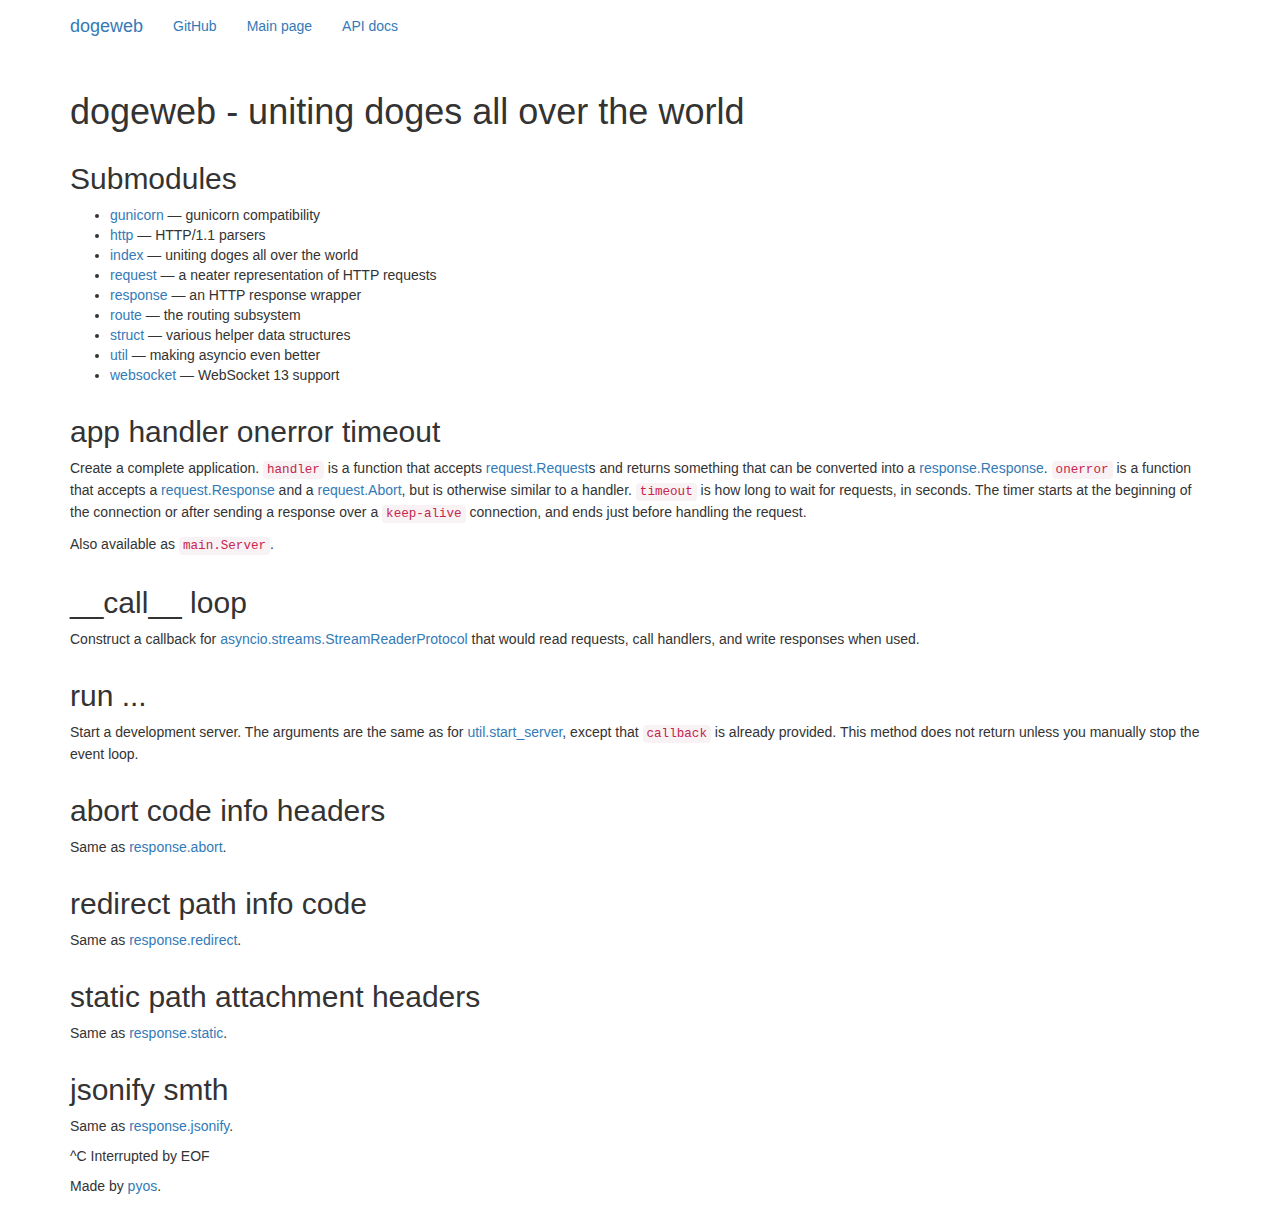
==== api/index.html @ de764b09 "Generate HTML." ====
<!doctype html>
<html>
  <head>
    <meta charset="utf-8">
    <title>dogeweb - uniting doges all over the world</title>
    <link rel="stylesheet" href="//netdna.bootstrapcdn.com/bootstrap/3.1.1/css/bootstrap.min.css">
    <link rel="stylesheet" href="//netdna.bootstrapcdn.com/font-awesome/4.1.0/css/font-awesome.css">
    <link rel="stylesheet" href="../_style.css">
    <script src="//ajax.googleapis.com/ajax/libs/jquery/2.1.0/jquery.min.js"></script>
    <script src="//netdna.bootstrapcdn.com/bootstrap/3.1.1/js/bootstrap.min.js"></script>
  </head>
  <body>
    <div class="navbar" role="navigation">
      <div class="container">
        <div class="navbar-header">
          <button class="navbar-toggle" type="button" data-toggle="collapse" data-target=".navbar-collapse">
            <span class="sr-only">Toggle navigation</span>
            <span class="icon-bar"></span>
            <span class="icon-bar"></span>
            <span class="icon-bar"></span>
          </button>
          <a class="navbar-brand">dogeweb</a>
        </div>
        <div class="collapse navbar-collapse">
          <ul class="nav navbar-nav">
            <li><a href="https://github.com/pyos/dogeweb">GitHub</a></li>
            <li><a href="../">Main page</a></li>
            <li><a href="">API docs</a></li>
          </ul>
        </div>
      </div>
    </div>
    <div class="container">
      <h1>dogeweb - uniting doges all over the world</h1>
    </div>
    <div class="section-wrapper section-wrapper-toc" id="_toc">
  <div class="container section section-toc">
    <h2>Submodules</h2>
    <ul><li><a href="gunicorn/">gunicorn</a> — gunicorn compatibility</li><li><a href="http/">http</a> — HTTP/1.1 parsers</li><li><a href="index/">index</a> — uniting doges all over the world</li><li><a href="request/">request</a> — a neater representation of HTTP requests</li><li><a href="response/">response</a> — an HTTP response wrapper</li><li><a href="route/">route</a> — the routing subsystem</li><li><a href="struct/">struct</a> — various helper data structures</li><li><a href="util/">util</a> — making asyncio even better</li><li><a href="websocket/">websocket</a> — WebSocket 13 support</li></ul>
  </div>
</div>
<div class="section-wrapper section-wrapper-class" id="app">
  <div class="container section section-class">
    <h2><span class='decl-name' id='app'>app</span> <span class='decl-arg'>handler</span> <span class='decl-arg decl-arg-opt'>onerror</span> <span class='decl-arg decl-arg-opt'>timeout</span></h2>
    <p>Create a complete application. <code>handler</code> is a function that accepts <a href="(local)">request.Request</a>s
and returns something that can be converted into a <a href="(local)">response.Response</a>.
<code>onerror</code> is a function that accepts a <a href="(local)">request.Response</a> and a
<a href="(local)">request.Abort</a>, but is otherwise similar to a handler.
<code>timeout</code> is how long to wait for requests, in seconds. The timer starts at the
beginning of the connection or after sending a response over a <code>keep-alive</code>
connection, and ends just before handling the request.</p>

<p>Also available as <code>main.Server</code>.</p>

  </div>
</div>
<div class="section-wrapper section-wrapper-method" id="__call__">
  <div class="container section section-method">
    <h2><span class='decl-name' id='__call__'>__call__</span> <span class='decl-arg'>loop</span></h2>
    <p>Construct a callback for <a href="(stdlib,unqualified)">asyncio.streams.StreamReaderProtocol</a>
that would read requests, call handlers, and write responses when used.</p>

  </div>
</div>
<div class="section-wrapper section-wrapper-method" id="run">
  <div class="container section section-method">
    <h2><span class='decl-name' id='run'>run</span> <span class='decl-arg'>...</span></h2>
    <p>Start a development server. The arguments are the same as for
<a href="(local)">util.start_server</a>, except that <code>callback</code> is already provided.
This method does not return unless you manually stop the event loop.</p>

  </div>
</div>
<div class="section-wrapper section-wrapper-function" id="abort">
  <div class="container section section-function">
    <h2><span class='decl-name' id='abort'>abort</span> <span class='decl-arg'>code</span> <span class='decl-arg decl-arg-opt'>info</span> <span class='decl-arg decl-arg-opt'>headers</span></h2>
    <p>Same as <a href="(local)">response.abort</a>.</p>

  </div>
</div>
<div class="section-wrapper section-wrapper-function" id="redirect">
  <div class="container section section-function">
    <h2><span class='decl-name' id='redirect'>redirect</span> <span class='decl-arg'>path</span> <span class='decl-arg decl-arg-opt'>info</span> <span class='decl-arg decl-arg-opt'>code</span></h2>
    <p>Same as <a href="(local)">response.redirect</a>.</p>

  </div>
</div>
<div class="section-wrapper section-wrapper-function" id="static">
  <div class="container section section-function">
    <h2><span class='decl-name' id='static'>static</span> <span class='decl-arg'>path</span> <span class='decl-arg decl-arg-opt'>attachment</span> <span class='decl-arg decl-arg-opt'>headers</span></h2>
    <p>Same as <a href="(local)">response.static</a>.</p>

  </div>
</div>
<div class="section-wrapper section-wrapper-function" id="jsonify">
  <div class="container section section-function">
    <h2><span class='decl-name' id='jsonify'>jsonify</span> <span class='decl-arg'>smth</span></h2>
    <p>Same as <a href="(local)">response.jsonify</a>.</p>

  </div>
</div>
    <div class="footer">
      <div class="container">
        <p>^C Interrupted by EOF</p>
        <p>Made by <a href="https://github.com/pyos">pyos</a>.</p>
      </div>
    </div>
  </body>
</html>
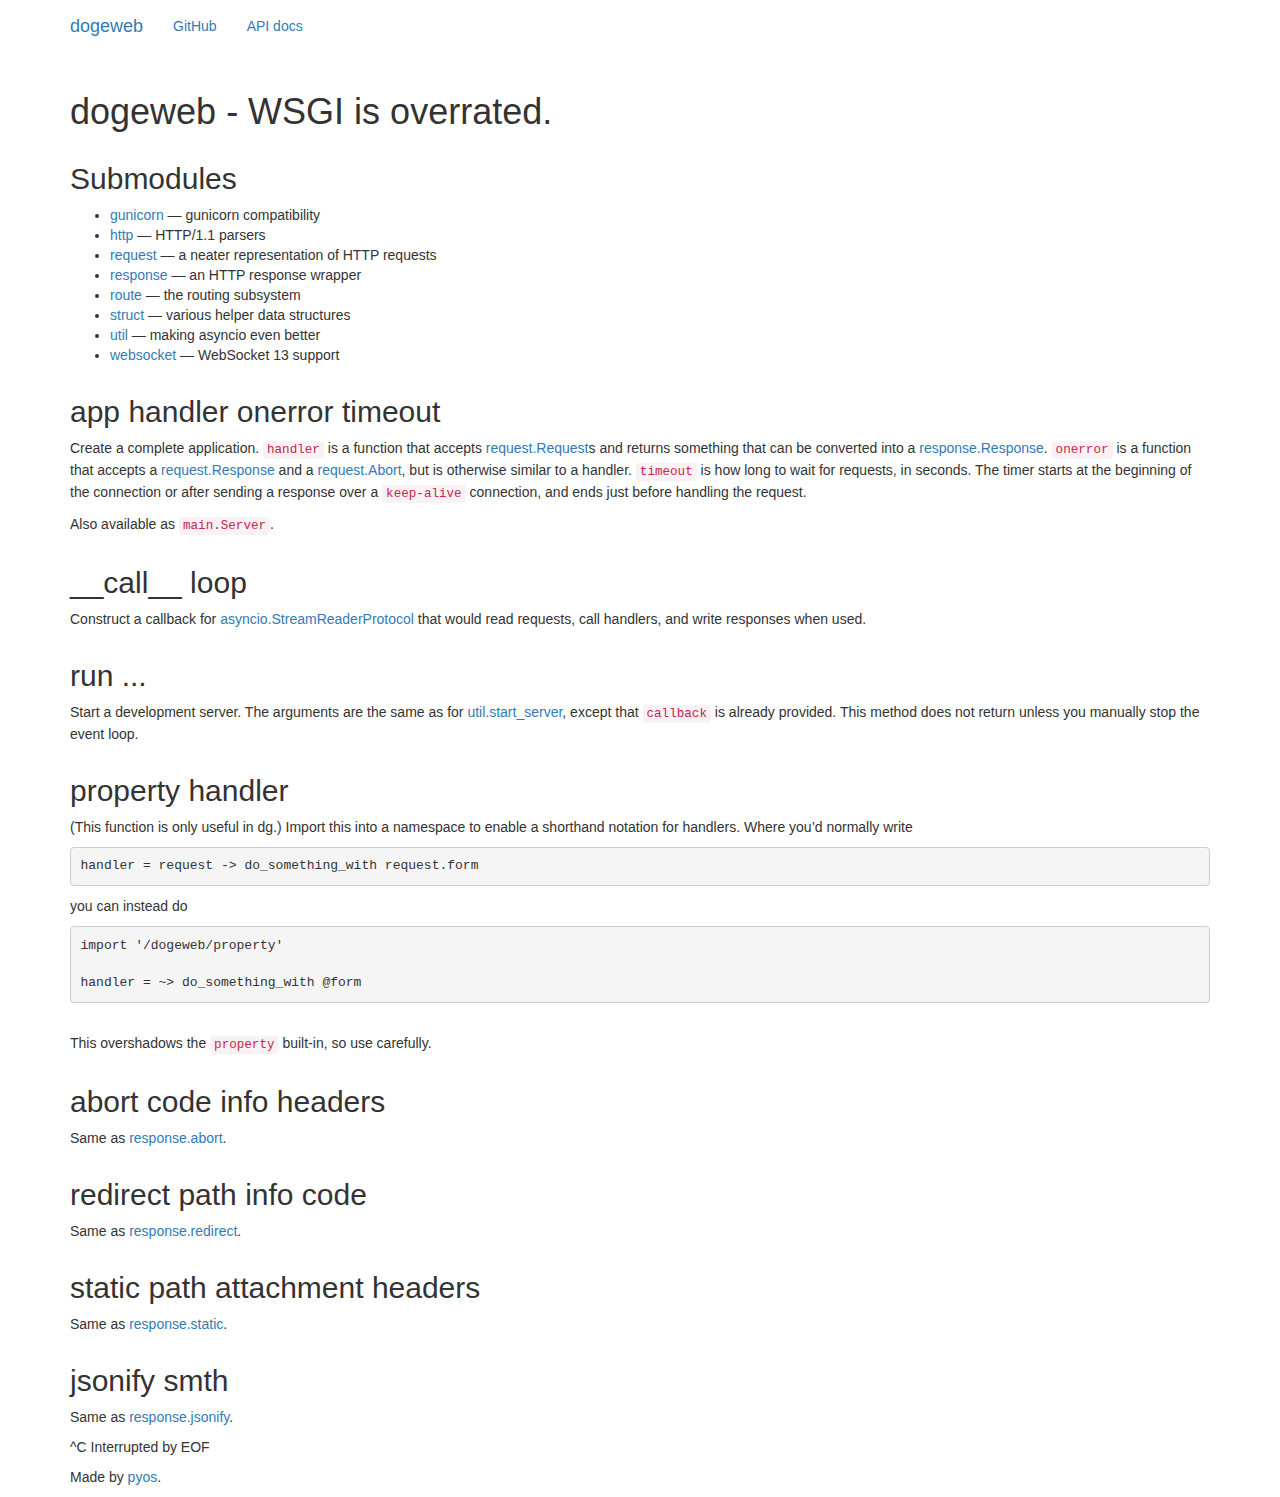
==== commit e795678d: "Update the docs." ====
--- a/api/index.html
+++ b/api/index.html
@@ -2,10 +2,10 @@
 <html>
   <head>
     <meta charset="utf-8">
-    <title>dogeweb - uniting doges all over the world</title>
+    <title>dogeweb - WSGI is overrated.</title>
     <link rel="stylesheet" href="//netdna.bootstrapcdn.com/bootstrap/3.1.1/css/bootstrap.min.css">
     <link rel="stylesheet" href="//netdna.bootstrapcdn.com/font-awesome/4.1.0/css/font-awesome.css">
-    <link rel="stylesheet" href="../_style.css">
+    <link rel="stylesheet" href="style.css">
     <script src="//ajax.googleapis.com/ajax/libs/jquery/2.1.0/jquery.min.js"></script>
     <script src="//netdna.bootstrapcdn.com/bootstrap/3.1.1/js/bootstrap.min.js"></script>
   </head>
@@ -19,33 +19,33 @@
             <span class="icon-bar"></span>
             <span class="icon-bar"></span>
           </button>
-          <a class="navbar-brand">dogeweb</a>
+          <a class="navbar-brand" href="../">dogeweb</a>
         </div>
         <div class="collapse navbar-collapse">
           <ul class="nav navbar-nav">
             <li><a href="https://github.com/pyos/dogeweb">GitHub</a></li>
-            <li><a href="../">Main page</a></li>
             <li><a href="">API docs</a></li>
           </ul>
         </div>
       </div>
     </div>
     <div class="container">
-      <h1>dogeweb - uniting doges all over the world</h1>
+      <h1>dogeweb - WSGI is overrated.</h1>
     </div>
     <div class="section-wrapper section-wrapper-toc" id="_toc">
   <div class="container section section-toc">
     <h2>Submodules</h2>
-    <ul><li><a href="gunicorn/">gunicorn</a> — gunicorn compatibility</li><li><a href="http/">http</a> — HTTP/1.1 parsers</li><li><a href="index/">index</a> — uniting doges all over the world</li><li><a href="request/">request</a> — a neater representation of HTTP requests</li><li><a href="response/">response</a> — an HTTP response wrapper</li><li><a href="route/">route</a> — the routing subsystem</li><li><a href="struct/">struct</a> — various helper data structures</li><li><a href="util/">util</a> — making asyncio even better</li><li><a href="websocket/">websocket</a> — WebSocket 13 support</li></ul>
+    <ul><li><a href="gunicorn/">gunicorn</a> — gunicorn compatibility</li><li><a href="http/">http</a> — HTTP/1.1 parsers</li><li><a href="request/">request</a> — a neater representation of HTTP requests</li><li><a href="response/">response</a> — an HTTP response wrapper</li><li><a href="route/">route</a> — the routing subsystem</li><li><a href="struct/">struct</a> — various helper data structures</li><li><a href="util/">util</a> — making asyncio even better</li><li><a href="websocket/">websocket</a> — WebSocket 13 support</li></ul>
   </div>
 </div>
 <div class="section-wrapper section-wrapper-class" id="app">
   <div class="container section section-class">
     <h2><span class='decl-name' id='app'>app</span> <span class='decl-arg'>handler</span> <span class='decl-arg decl-arg-opt'>onerror</span> <span class='decl-arg decl-arg-opt'>timeout</span></h2>
-    <p>Create a complete application. <code>handler</code> is a function that accepts <a href="(local)">request.Request</a>s
-and returns something that can be converted into a <a href="(local)">response.Response</a>.
-<code>onerror</code> is a function that accepts a <a href="(local)">request.Response</a> and a
-<a href="(local)">request.Abort</a>, but is otherwise similar to a handler.
+    <p>Create a complete application. <code>handler</code> is a function that accepts
+<a href="request/#Request">request.Request</a>s and returns something that can be converted
+into a <a href="response/#Response">response.Response</a>. <code>onerror</code> is a function that
+accepts a <a href="request/#Request">request.Response</a> and a
+<a href="response/#Abort">request.Abort</a>, but is otherwise similar to a handler.
 <code>timeout</code> is how long to wait for requests, in seconds. The timer starts at the
 beginning of the connection or after sending a response over a <code>keep-alive</code>
 connection, and ends just before handling the request.</p>
@@ -57,7 +57,7 @@
 <div class="section-wrapper section-wrapper-method" id="__call__">
   <div class="container section section-method">
     <h2><span class='decl-name' id='__call__'>__call__</span> <span class='decl-arg'>loop</span></h2>
-    <p>Construct a callback for <a href="(stdlib,unqualified)">asyncio.streams.StreamReaderProtocol</a>
+    <p>Construct a callback for <a href="https://docs.python.org/3/library/asyncio-stream.html#streamreaderprotocol">asyncio.StreamReaderProtocol</a>
 that would read requests, call handlers, and write responses when used.</p>
 
   </div>
@@ -66,36 +66,59 @@
   <div class="container section section-method">
     <h2><span class='decl-name' id='run'>run</span> <span class='decl-arg'>...</span></h2>
     <p>Start a development server. The arguments are the same as for
-<a href="(local)">util.start_server</a>, except that <code>callback</code> is already provided.
+<a href="util/#start_server">util.start_server</a>, except that <code>callback</code> is already provided.
 This method does not return unless you manually stop the event loop.</p>
+
+  </div>
+</div>
+<div class="section-wrapper section-wrapper-function" id="property">
+  <div class="container section section-function">
+    <h2><span class='decl-name' id='property'>property</span> <span class='decl-arg'>handler</span></h2>
+    <p>(This function is only useful in dg.) Import this into a namespace to enable
+a shorthand notation for handlers. Where you&rsquo;d normally write</p>
+<div class="highlight"><pre><span class="n">handler</span> <span class="o">=</span> <span class="n">request</span> <span class="o">-&gt;</span> <span class="n">do_something_with</span> <span class="n">request</span><span class="o">.</span><span class="n">form</span>
+</pre></div>
+
+<p>you can instead do</p>
+<div class="highlight"><pre><span class="kr">import</span> <span class="s">&#39;/dogeweb/property&#39;</span>
+
+<span class="n">handler</span> <span class="o">=</span> <span class="o">~&gt;</span> <span class="n">do_something_with</span> <span class="o">@</span><span class="n">form</span>
+</pre></div>
+
+  </div>
+</div>
+<div class="section-wrapper section-wrapper-note" id="6">
+  <div class="container section section-note">
+    <h2></h2>
+    <p>This overshadows the <code>property</code> built-in, so use carefully.</p>
 
   </div>
 </div>
 <div class="section-wrapper section-wrapper-function" id="abort">
   <div class="container section section-function">
     <h2><span class='decl-name' id='abort'>abort</span> <span class='decl-arg'>code</span> <span class='decl-arg decl-arg-opt'>info</span> <span class='decl-arg decl-arg-opt'>headers</span></h2>
-    <p>Same as <a href="(local)">response.abort</a>.</p>
+    <p>Same as <a href="response/#abort">response.abort</a>.</p>
 
   </div>
 </div>
 <div class="section-wrapper section-wrapper-function" id="redirect">
   <div class="container section section-function">
     <h2><span class='decl-name' id='redirect'>redirect</span> <span class='decl-arg'>path</span> <span class='decl-arg decl-arg-opt'>info</span> <span class='decl-arg decl-arg-opt'>code</span></h2>
-    <p>Same as <a href="(local)">response.redirect</a>.</p>
+    <p>Same as <a href="response/#redirect">response.redirect</a>.</p>
 
   </div>
 </div>
 <div class="section-wrapper section-wrapper-function" id="static">
   <div class="container section section-function">
     <h2><span class='decl-name' id='static'>static</span> <span class='decl-arg'>path</span> <span class='decl-arg decl-arg-opt'>attachment</span> <span class='decl-arg decl-arg-opt'>headers</span></h2>
-    <p>Same as <a href="(local)">response.static</a>.</p>
+    <p>Same as <a href="response/#static">response.static</a>.</p>
 
   </div>
 </div>
 <div class="section-wrapper section-wrapper-function" id="jsonify">
   <div class="container section section-function">
     <h2><span class='decl-name' id='jsonify'>jsonify</span> <span class='decl-arg'>smth</span></h2>
-    <p>Same as <a href="(local)">response.jsonify</a>.</p>
+    <p>Same as <a href="response/#jsonify">response.jsonify</a>.</p>
 
   </div>
 </div>
